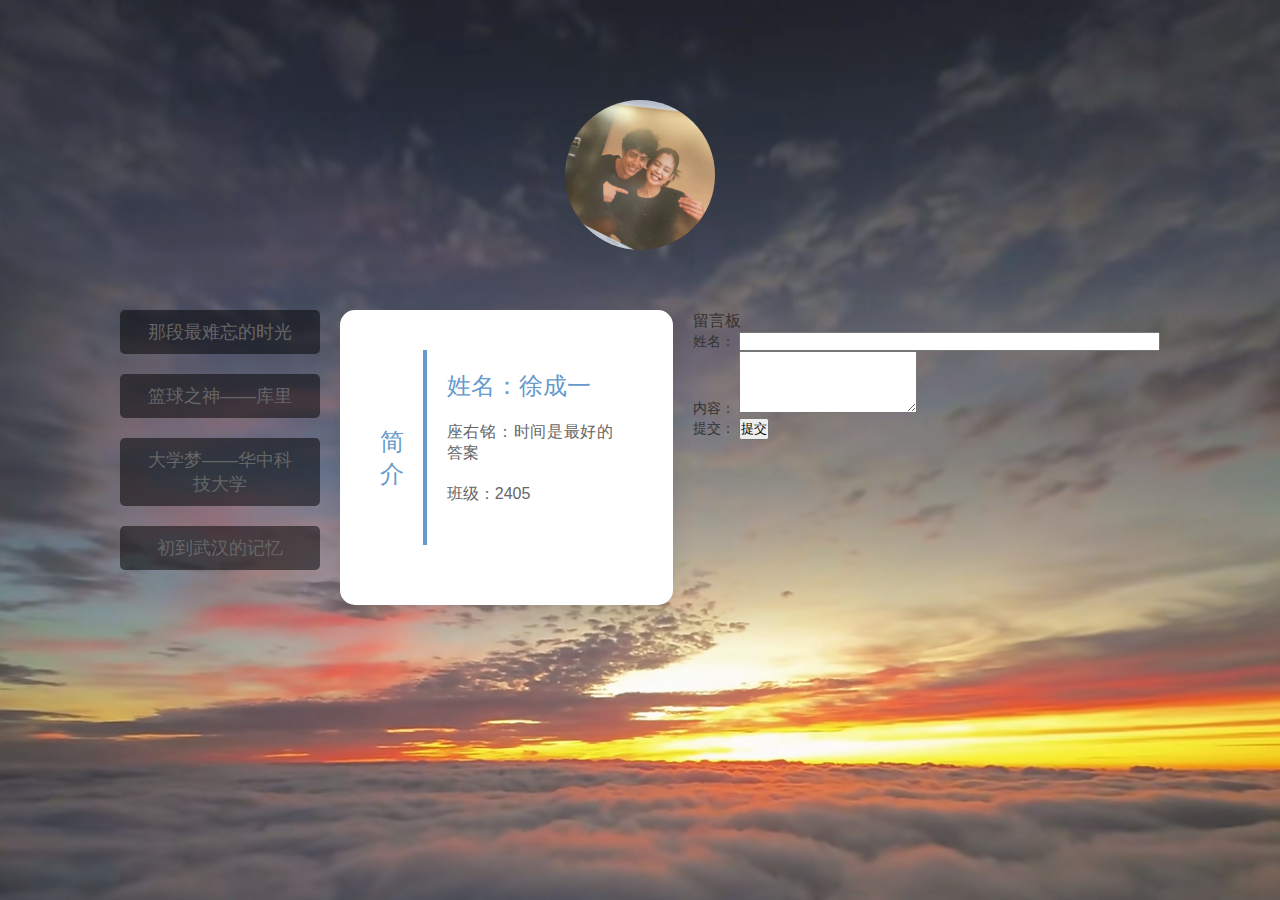
==== index.html @ e6e7f607 "Add files via upload" ====
<!DOCTYPE html>
<html>
<head>
<meta charset="utf-8">
<link type="text/css" rel="stylesheet" href="Untitled-2.css" />
<style type="text/css">
body {
	background-image: url(myxcystc/image/4e0b15a1dc6dbb945c86a921d02bbb5c.jpg);
	margin-top: 0px;
	margin-bottom: auto;
}
</style>
<title>xxxcy的网页</title>
</head>
<body>
<div class="wrapin">
  <div class="top">
    <div class="tx"><img src="myxcystc/image/QQ图片20241118190209.jpg"></div>
<div class="wrapin">
 <div class="menu"> 
    <a href="myxcystc/gaozhong.html">那段最难忘的时光</a>
    <a href="myxcystc/kuli.html">篮球之神——库里</a>
    <a href="myxcystc/daxuemeng.html">大学梦——华中科技大学</a>
    <a href="myxcystc/wuhanjiyi.html">初到武汉的记忆</a> 
</div>
    <div class="index_word1">
      <h3 class="bar">简介</h3>
      <div class="msg pad">
        <div class="personal">
          <h3>姓名：徐成一</h3>
          <p>座右铭：时间是最好的答案</p>
          <p>班级：2405</p>
        </div>
      </div>
    </div>
    

	<div class="index_word2">
      <h3 class="bar">留言板</h3>
      <div class="msg pad">
        <form>
          <div> <span class="fl">姓名：</span>
            <input type="text" size="50" class="ip">
          </div>
          <div> <span class="fl">内容：</span>
            <textarea class="ip" rows="4"></textarea>
          </div>
          <div> <span class="fl">提交：</span>
            <input  type="button" onclick="myFunction()"   value="提交">
          </div>
        </form>
      </div>
      <div class="clear"></div>
    </div>
  
</div>

<div class="clear"></div>
	</div>
</div>
</body>
</html>
---- Untitled-2.css ----
/* 通用类 */
* {
    margin: 0;
    padding: 0;
    box-sizing: border-box; /* 边框盒模型 */
}

body {		
    min-width: 1000px;
    margin: 0 auto;
    font-size: 14px; /* 增加字体大小 */
    background: url(../images/bg.png) center top no-repeat fixed;
    color: #333;
    font-family: 'Arial', sans-serif; /* 使用Arial字体 */
    text-align: justify;
    padding: 40px; /* 增加内边距 */
}

h1, h2, h3, h4 {	
    font-weight: 500;	
}
、
.Name {
    background-color: #007bff;
    color: #fff;
    padding: 10px 20px;
    border-radius: 5px;
    margin-bottom: 20px;
    text-align: center; /* 文本居中 */
}


.tx img {
    width: 150px; /* 设置图片宽度 */
    height: 150px; /* 设置图片高度 */
    border-radius: 50%; /* 圆形图片 */
    object-fit: cover;
    margin: 20px auto; /* 居中显示 */
    display: block; /* 防止图片下方出现空白 */
}


img {
    border: none;	
}

a {
    cursor: pointer;
    color: #000;
    text-decoration: none; /* 取消下划线 */
    outline: none;
}

a:hover {
    color: #424683;	
}

ul {
    list-style-type: none;	
}

div.clear {
    clear: both;	
}

/* wrapin 主体容器宽度 */
.wrapin {
    display: flex; /* 使用Flexbox布局 */
    justify-content: space-between; /* 子元素之间的间距 */
    align-items: flex-start; /* 垂直对齐方式 */
    width: 100%;
    max-width: 1200px; /* 最大宽度 */
    margin: 0 auto;
    padding: 40px; /* 增加内边距 */
}

/* 菜单样式 */
.menu {
    width: 200px; 
    text-align: center; 
    padding-bottom: 40px;
}

.menu a {
    display: block; 
    padding: 10px 20px; /* 增加内边距 */
    margin-bottom: 20px; /* 增加间距 */
    background: rgba(0, 0, 0, 0.5); 
    font-size: 18px; 
    color: #666;
    border-radius: 5px; /* 添加圆角 */
    transition: background 0.3s ease; /* 过渡效果 */
}

.menu a:hover {
    background: rgba(0, 0, 0, 0.8); 
}

/* 个人介绍样式 */
.index_word1 {
    background-color: #FFF; 
    border-radius: 15px; /* 增加圆角 */
    box-shadow: 0 10px 20px rgba(0, 0, 0, 0.1); /* 增加阴影 */
    padding: 40px; /* 增加内边距 */
    margin: 0 20px; /* 增加左右边距 */
    flex: 1;
    display: flex; /* 使用Flexbox布局 */
    flex-direction: row; /* 横向排列 */
    align-items: center; /* 垂直居中对齐 */
}

/* 个人信息样式 */
.personal {
    padding: 20px; 
    border-left: 4px solid #6699CC; /* 增加边框 */
    margin-bottom: 20px;
}

.index_word1 h3 {
    font-size: 24px; 
    color: #6699CC; /* 改变颜色 */
}

.index_word1 p {
    font-size: 16px; 
    margin: 20px 0; /* 增加间距 */
    color: #666; /* 改变颜色 */
}

/* 其他样式保持不变 */
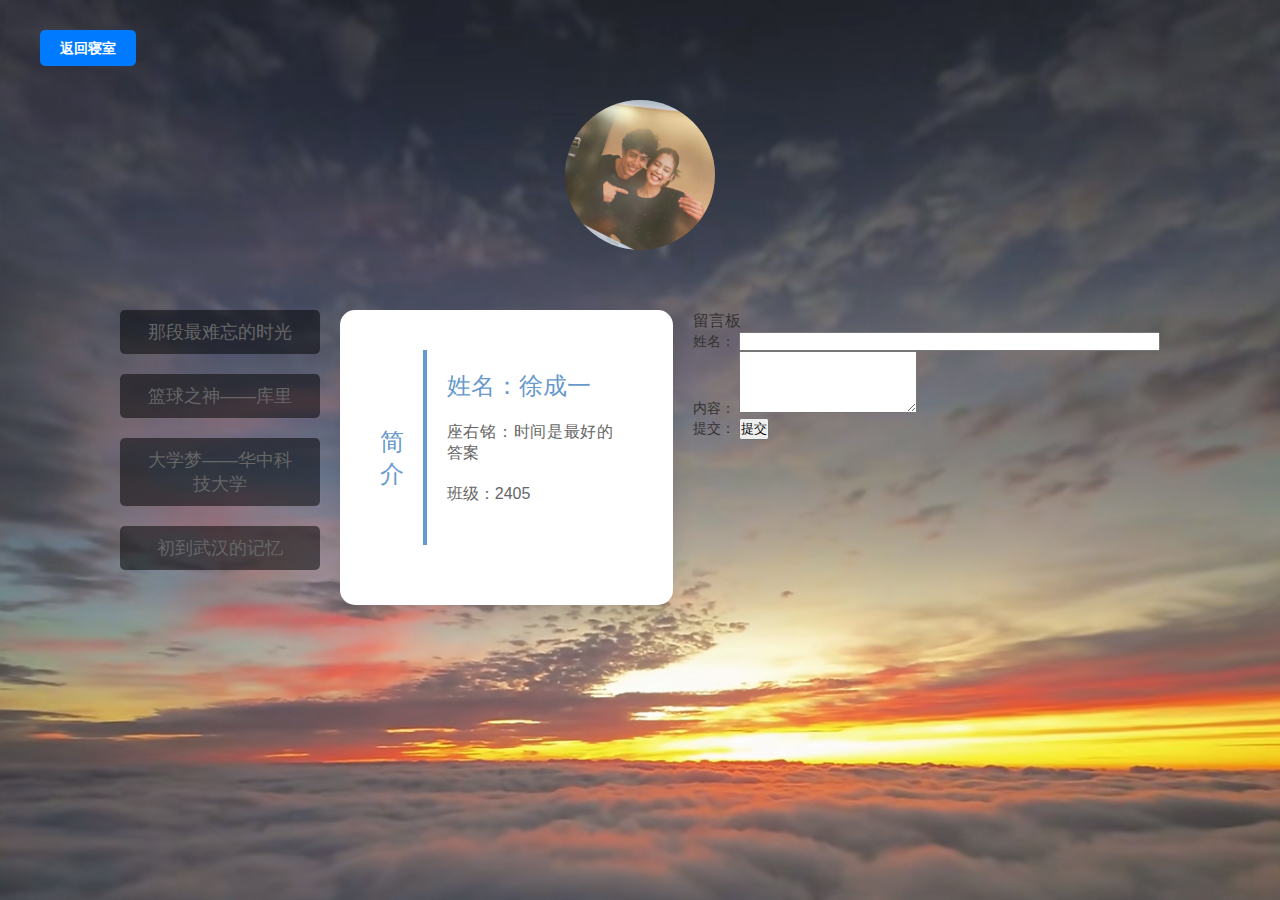
==== commit 0988d4e3: "Update index.html" ====
--- a/index.html
+++ b/index.html
@@ -13,6 +13,9 @@
 <title>xxxcy的网页</title>
 </head>
 <body>
+<div class="back-to-dorm">
+<a href="https://lyf621.github.io/su-she/">返回寝室</a> 
+</div>
 <div class="wrapin">
   <div class="top">
     <div class="tx"><img src="myxcystc/image/QQ图片20241118190209.jpg"></div>
--- a/Untitled-2.css
+++ b/Untitled-2.css
@@ -127,5 +127,26 @@
     margin: 20px 0; /* 增加间距 */
     color: #666; /* 改变颜色 */
 }
+.back-to-dorm {
+    position: fixed;
+    top: 40px; /* 根据padding调整这个值以确保按钮不会与页面顶部的边距重叠 */
+    left: 40px; /* 根据padding调整这个值以确保按钮不会与页面左侧的边距重叠 */
+    z-index: 1001; /* 确保按钮在其他内容之上 */
+}
 
-/* 其他样式保持不变 */+.back-to-dorm a {
+    background-color: #007bff;
+    color: #fff;
+    padding: 10px 20px;
+    border-radius: 5px;
+    text-decoration: none;
+    font-weight: bold;
+}
+
+.back-to-dorm a:hover {
+    background-color: #0056b3;
+}
+
+
+
+/* 其他样式保持不变 */
